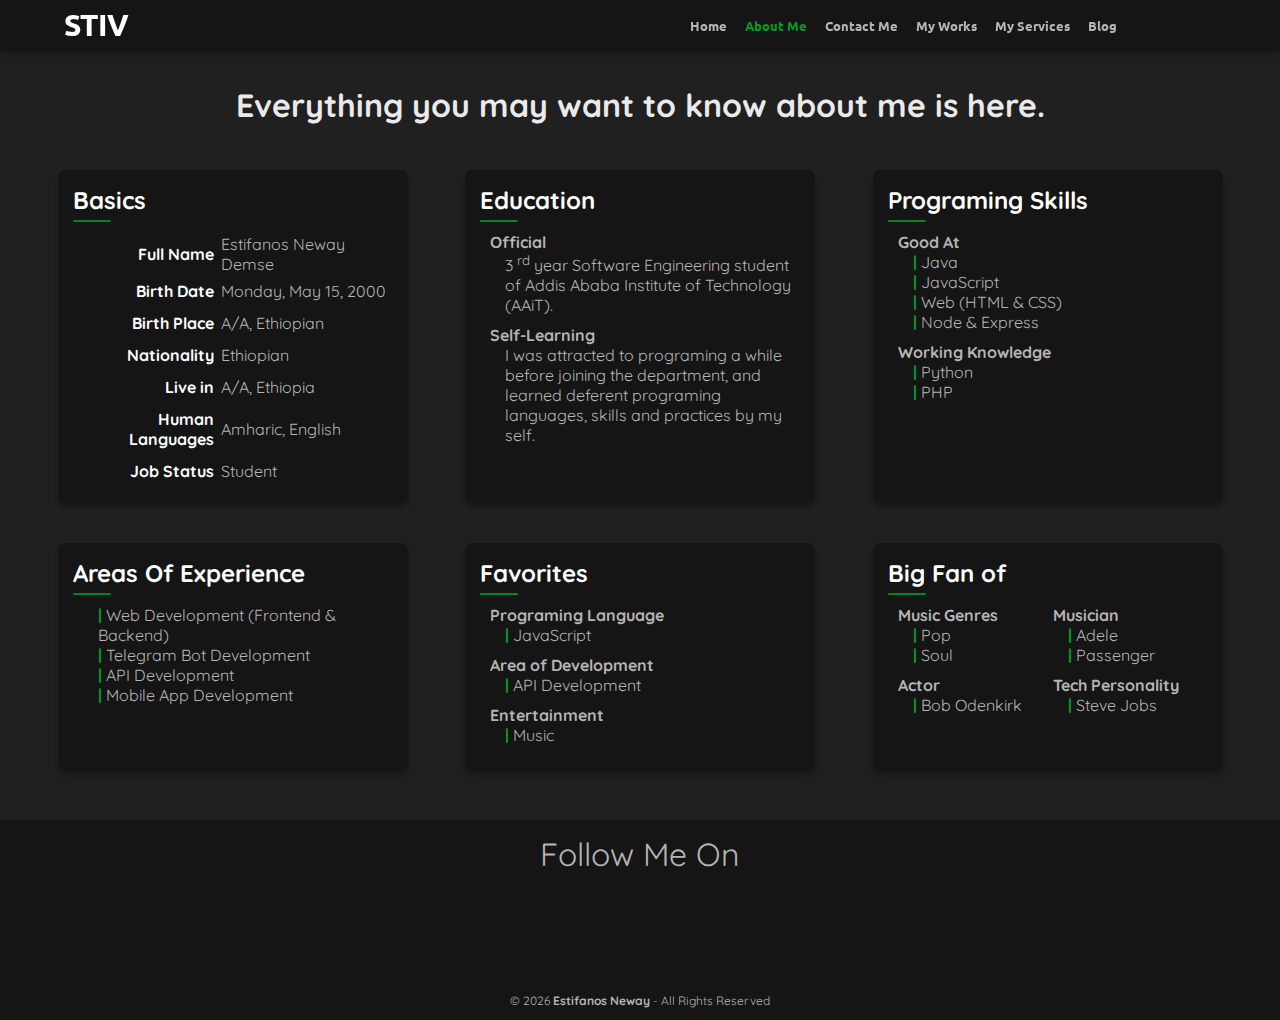
==== about.html @ 81a110c5 "my commit" ====
<!DOCTYPE html>
<html lang="en">

<head>
    <!-- meta tags -->
    <meta charset="UTF-8">
    <meta name="viewport" content="width=device-width, initial-scale=1.0">

    <!-- Styles -->
    <style id="theme">
        /* this will be filled by JS as needed */
    </style>
    <link href="./css/sheared.css" rel="stylesheet">
    <link href="./css/about.css" rel="stylesheet">

    <!-- favicon -->
    <link rel="icon" href="./images/favicon-32x32.png" type="image/png" sizes="32x32">
    <link rel="icon" href="./images/favicon-16x16.png" type="image/png" sizes="16x16">
    <link rel="icon" href="./images/favicon.ico" type="image/x-icon">

    <title>STIV | About</title>
</head>

<body>
    <header id="header">
        <!-- this will be filled by JS as needed -->
    </header>
    <!-- main body -->
    <main id="about">
        <h1 id="about_header" class="page-header">
            Everything you may want to know about me is here.
        </h1>
        <div id="about__main-content">
            <div class="about__detail">
                <h2 class="about__detail__header">
                    Basics
                </h2>
                <div class="about__detail__header-underline"></div>
                <table id="about__detail__table">
                    <tr class="about__detail__table__row">
                        <th class="about__detail__table__row_th">
                            Full Name
                        </th>
                        <td class="about__detail__table__row_td">
                            Estifanos Neway Demse
                        </td>
                    </tr>
                    <tr class="about__detail__table__row">
                        <th class="about__detail__table__row_th">
                            Birth Date
                        </th>
                        <td class="about__detail__table__row_td">
                            Monday, May 15, 2000
                        </td>
                    </tr>
                    <tr class="about__detail__table__row">
                        <th class="about__detail__table__row_th">
                            Birth Place
                        </th>
                        <td class="about__detail__table__row_td">
                            A/A, Ethiopian
                        </td>
                    </tr>
                    <tr class="about__detail__table__row">
                        <th class="about__detail__table__row_th">
                            Nationality
                        </th>
                        <td class="about__detail__table__row_td">
                            Ethiopian
                        </td>
                    </tr>
                    <tr class="about__detail__table__row">
                        <th class="about__detail__table__row_th">
                            Live in
                        </th>
                        <td class="about__detail__table__row_td">
                            A/A, Ethiopia
                        </td>
                    </tr>
                    <tr class="about__detail__table__row">
                        <th class="about__detail__table__row_th">
                            Human Languages
                        </th>
                        <td class="about__detail__table__row_td">
                            Amharic, English
                        </td>
                    </tr>
                    <tr class="about__detail__table__row">
                        <th class="about__detail__table__row_th">
                            Job Status
                        </th>
                        <td class="about__detail__table__row_td">
                            Student
                        </td>
                    </tr>
                </table>
            </div>
            <div class="about__detail">
                <h2 class="about__detail__header">
                    Education
                </h2>
                <div class="about__detail__header-underline"></div>
                <div class="about__detail__text">
                    <h4>Official</h4>
                    <p class="about__detail__text__description">
                        3 <sup>rd</sup> year Software Engineering student of Addis Ababa Institute of Technology
                        (AAiT).
                    </p>
                    <h4>Self-Learning</h4>
                    <p class="about__detail__text__description">
                        I was attracted to programing a while before joining the department, and
                        learned deferent programing languages, skills and practices by my self.
                    </p>
                </div>
            </div>
            <div class="about__detail">
                <h2 class="about__detail__header">
                    Programing Skills
                </h2>
                <div class="about__detail__header-underline"></div>
                <div class="about__detail__text">
                    <h4>Good At</h4>
                    <P class="about__detail__text__description">
                        <span class="sep">|</span>
                        Java
                        <br>
                        <span class="sep">|</span>
                        JavaScript
                        <br>
                        <span class="sep">|</span>
                        Web (HTML & CSS)
                        <br>
                        <span class="sep">|</span>
                        Node & Express
                    </P>
                    <h4>Working Knowledge</h4>
                    <P class="about__detail__text__description">
                        <span class="sep">|</span>
                        Python
                        <br>
                        <span class="sep">|</span>
                        PHP
                    </P>
                </div>
            </div>
            <div class="about__detail">
                <h2 class="about__detail__header">
                    Areas Of
                    Experience
                </h2>
                <div class="about__detail__header-underline"></div>
                <div class="about__detail__text">
                    <P class="about__detail__text__description">
                        <span class="sep">|</span>
                        Web Development (Frontend & Backend)
                        <br>
                        <span class="sep">|</span>
                        Telegram Bot Development
                        <br>
                        <span class="sep">|</span>
                        API Development
                        <br>
                        <span class="sep">|</span>
                        Mobile App Development
                    </P>
                </div>
            </div>
            <div class="about__detail">
                <h2 class="about__detail__header">
                    Favorites
                </h2>
                <div class="about__detail__header-underline"></div>
                <div class="about__detail__text">
                    <h4>Programing Language</h4>
                    <P class="about__detail__text__description">
                        <span class="sep">|</span>
                        JavaScript
                    </P>
                    <h4>Area of Development</h4>
                    <P class="about__detail__text__description">
                        <span class="sep">|</span>
                        API Development
                    </P>
                    <h4>Entertainment</h4>
                    <P class="about__detail__text__description">
                        <span class="sep">|</span>
                        Music
                    </P>
                </div>
                </p>
            </div>
            <div class="about__detail">
                <h2 class="about__detail__header">
                    Big Fan of
                </h2>
                <div class="about__detail__header-underline"></div>
                <div class="about__detail__text">
                    <div class="about__detail__text_divs">
                        <div class="about__detail__text_div">
                            <h4>Music Genres</h4>
                            <P class="about__detail__text__description">
                                <span class="sep">|</span>
                                Pop
                                <br>
                                <span class="sep">|</span>
                                Soul
                            </P>
                        </div>
                        <div class="about__detail__text_div">
                            <h4>Musician</h4>
                            <P class="about__detail__text__description">
                                <span class="sep">|</span>
                                Adele
                                <br>
                                <span class="sep">|</span>
                                Passenger
                            </P>
                        </div>
                        <div class="about__detail__text_div">
                            <h4>Actor</h4>
                            <P class="about__detail__text__description">
                                <span class="sep">|</span>
                                Bob Odenkirk
                            </P>
                        </div>
                        <div class="about__detail__text_div">
                            <h4>Tech Personality</h4>
                            <P class="about__detail__text__description">
                                <span class="sep">|</span>
                                Steve Jobs
                            </P>
                        </div>
                    </div>
                </div>
                </p>
            </div>
        </div>
    </main>

    <footer id="footer">
        <!-- this will be filled by JS as needed -->
    </footer>
</body>

<!-- scripts -->
<script>const PAGE_NAME = "about";</script>
<script src="./js/sheared.js"></script>
<script src="./js/iconify.js"></script>

</html>
---- css/sheared.css ----
@import url('https://fonts.googleapis.com/css2?family=Quicksand:wght@400;700&display=swap');
@import url('https://fonts.googleapis.com/css2?family=Ubuntu&display=swap');

/* sheared variables */
html {
    --header_height: 50px;
    --footer_height: 200px;
}

/* default styles */
* {
    margin: 0;
    padding: 0;
    max-width: 100vw;
}

a {
    color: inherit;
    text-decoration: none;
}

html {
    background-color: var(--background_color);
    color: var(--on_background_color);
    font-family: 'Quicksand', sans-serif;
    font-weight: regular;
}

textarea {
    font-family: 'Quicksand', sans-serif;
}

.btn {
    background-color: var(--primary_color);
    color: var(--on_primary_color);
    border-radius: 25px;
    box-shadow: 1px 1px 4px rgba(0, 0, 0, 0.5);
    text-align: center;
    overflow: hidden;
    cursor: pointer;
}
.sep{
    color: var(--primary_color-on-surface);
    font-weight: bold;
}
/* common styles */
main {
    min-height: calc(100vh - var(--footer_height));
}

.page-header {
    text-align: center;
    padding: 0 15px;
}

::-webkit-scrollbar {
    width: 0.5vw;
    background-color: var(--background_color);
}

::-webkit-scrollbar-thumb {
    background-color: var(--primary_color);
}
/* header */
header {
    font-family: 'Ubuntu', sans-serif;
    font-weight: bold;
    position: fixed;
    width: 100vw;
    display: flex;
    background-color: var(--surface_color);
    align-items: center;
    height: var(--header_height);
    z-index: 100;
    box-shadow: 0 5px 5px rgba(0, 0, 0, 0.25);
    transition-duration: 0.5s;
}

#header__logo {
    font-size: 30px;
    color: var(--logo_color);
    text-align: center;
    flex-basis: 15%;
}

#header__navs {
    display: flex;
    justify-content: flex-end;
    align-items: center;
    flex-basis: 73%;
}

.header__navs__nav {
    font-size: 13px;
    text-align: center;
    color: var(--on_surface_color);
    margin: 0 9px;
}
.header__navs__nav:hover{
    color: var(--primary_color-on-surface);
}

#header__right-icons-con {
    display: flex;
    justify-content: space-evenly;
    align-items: center;
    flex-grow: 1;
}

.header__right-icons-con__icon {
    color: var(--logo_color);
    font-size: 30px;
    cursor: pointer;
}

#header__right-icons-con__menu {
    display: none;
    font-size: 0;
}

#header__right-icons-con__menu__icon {
    font-size: 30px;
}

/* footer */
footer {
    margin-top: 30px;
    display: flex;
    flex-direction: column;
    align-items: center;
    justify-content: center;
    height: var(--footer_height);
    background-color: var(--surface_color);
}

#footer__header {
    color: var(--on_surface_color);
    font-weight: normal;
    flex-basis: 33%;
    display: flex;
    flex-direction: column;
    justify-content: center;
    text-align: center;
}

#footer__icon-con {
    flex-basis: 33%;
    display: flex;
    align-items: center;
    width: 400px;
    justify-content: space-between;
    color: var(--primary_color-on-surface);
}

.footer__icon-con__a {
    display: block;
    font-size: 0;
}

.footer__icon-con__a__icon {
    font-size: 40px;
}

#footer__copyright {
    color: var(--on_surface_color);
    font-weight: normal;
    font-size: 12px;
    flex-basis: 33%;
}

#footer__copyright__text {
    transform: translateY(20px);
    text-align: center;
    margin-top: 20px;
}

/* for screen width < 750 */

@media screen and (max-width: 750px) {

    header {
        background-color: unset;
        align-items: unset;
        display: grid;
        height: 300px;
        box-shadow: unset;
        /*  */
        grid-template-columns: repeat(10, 10%);
        grid-template-rows: var(--header_height) auto;
        align-items: center;
        grid-row-gap: 0;

    }

    #header__background-maker {
        background-color: var(--surface_color);
        box-shadow: 0 5px 5px rgba(0, 0, 0, 0.25);
        grid-column: 1 / -1;
        grid-row: 1 / 2;
        align-self: stretch;
    }

    #header__logo {
        text-align: unset;
        flex-basis: unset;
        font-size: 25px;
        /*  */
        grid-column: 1 / 5;
        grid-row: 1 / 2;
        padding-left: 13px;
    }

    #header__right-icons-con {
        display: unset;
        justify-content: unset;
        justify-content: unset;
        flex-grow: unset;
        /*  */
        grid-column: 5 / -1;
        grid-row: 1 / 2;
        justify-self: right;
    }

    #header__right-icons-con__menu {
        display: unset;
        /*  */
        font-size: 0;
        margin: 0 17px;
    }

    #header__right-icons-con__menu__icon {
        font-size: 28px;
    }

    #header__navs {
        display: none;
        flex-direction: column;
        justify-content: unset;
        align-items: flex-end;
        /*  */
        grid-column: 1 / -1;
        grid-row: 2 / -1;
        align-self: start;
        padding-right: 17px;
        padding-bottom: 10px;
        border-bottom-left-radius: 15px;
        border-bottom-right-radius: 15px;
        background-color: var(--surface_color);
        box-shadow: 0 5px 5px rgba(0, 0, 0, 0.25);

    }

    .header__navs__nav {
        font-size: 16px;
        text-align: unset;
        color: var(--on_surface_color);
        margin: unset;
        /*  */
        padding: 12px 0;
    }

    #header__checkbox:checked+#header__navs {
        display: flex;
    }

    #footer__icon-con {
        width: unset;
        font-size: 30px;
        flex-wrap: wrap;
        justify-content: center;
    }

    .footer__icon-con__a {
        margin: 0 10px;
    }
}
---- css/about.css ----
main {
    padding-top: 85px;
}

#about__main-content {
    display: flex;
    margin-top: 25px;
    flex-wrap: wrap;
    justify-content: space-evenly;
}
.about__detail {
    margin: 20px 0;
    background-color: var(--surface_color);
    color: var(--on_surface_color);
    padding: 15px;
    width: 25vw;
    border-radius: 7px;
    box-shadow: 0 5px 5px rgba(0, 0, 0, 0.25);
}
 
.about__detail__table__row_th {
    padding: 5px 5px 5px 0;
    color: var(--headline_color);
    text-align: right;
}

.about__detail__header {
    color: var(--headline_color);
}
.about__detail__text {
    font-size: 16px;
    padding-left: 10px;
}
.about__detail__text_divs{
    display:flex;
    flex-wrap:wrap;
}
.about__detail__text_div{
    flex-basis:50%;
}
.about__detail__text__description {
    padding: 0 0 10px 15px;
}

.about__detail__header-underline {
    height: 2px;
    width: 3vw;
    margin: 5px 0;
    background-color: var(--primary_color);
    border-radius: 10px;
    margin-bottom:10px;
}

@media screen and (max-width: 750px) {
    #about__main-content {
        /*  */
        flex-direction: column;
        align-items: center;
    }

    .about__detail {
        margin: 0;
        width: 80vw;
        /*  */
        margin-top: 20px;
    }
    .about__detail__text {
        font-size: 16px;
    }

    .about__detail__header-underline {
        width: 10vw;
    }

}
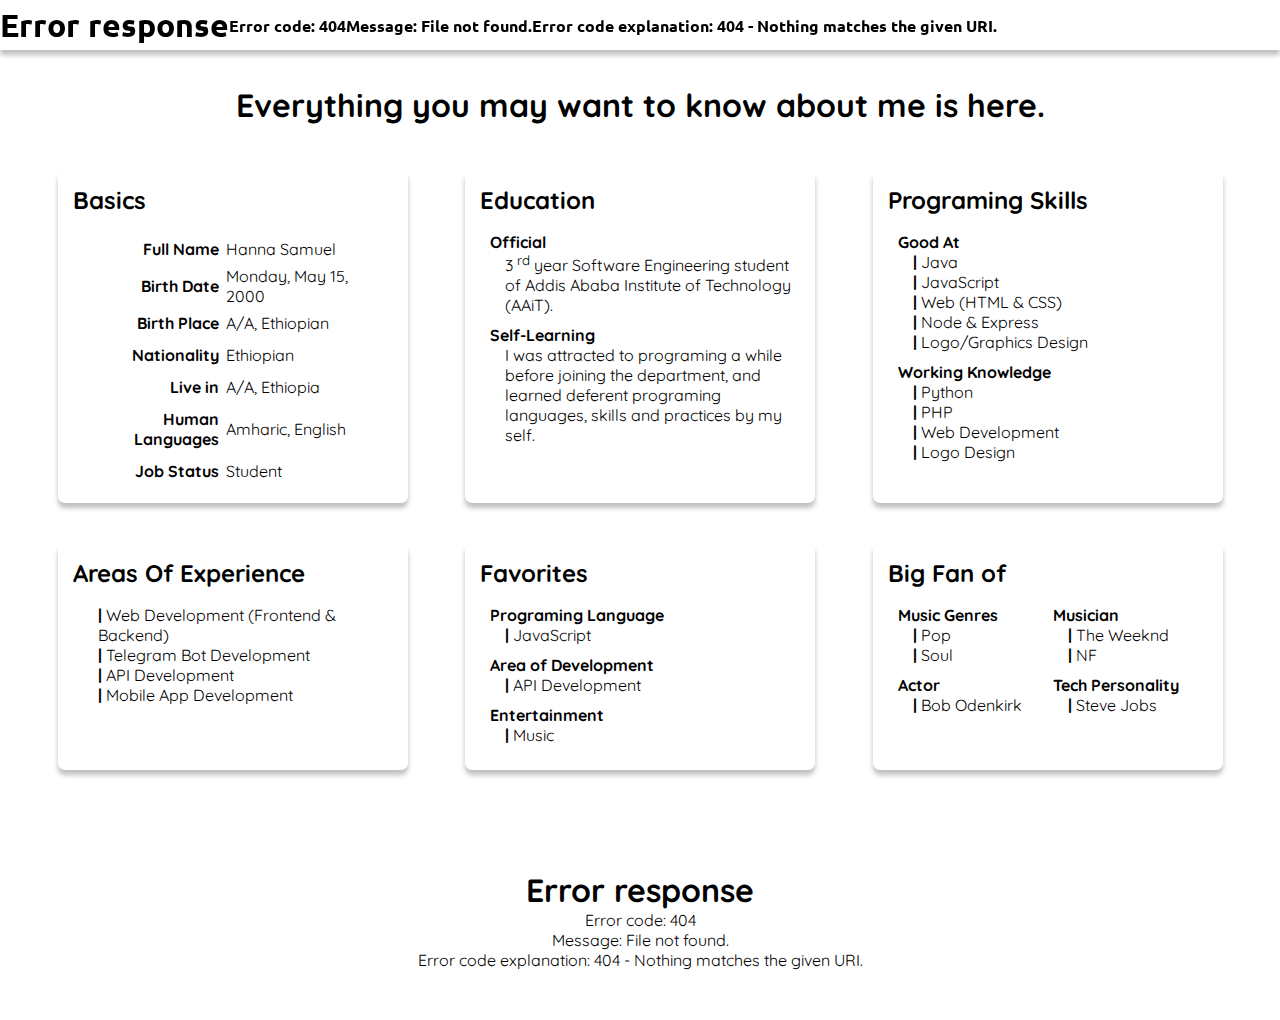
==== commit b7af0055: "my commit" ====
--- a/about.html
+++ b/about.html
@@ -18,7 +18,7 @@
     <link rel="icon" href="./images/favicon-16x16.png" type="image/png" sizes="16x16">
     <link rel="icon" href="./images/favicon.ico" type="image/x-icon">
 
-    <title>STIV | About</title>
+    <title>About | Hanicho</title>
 </head>
 
 <body>
@@ -42,7 +42,7 @@
                             Full Name
                         </th>
                         <td class="about__detail__table__row_td">
-                            Estifanos Neway Demse
+                            Hanna Samuel 
                         </td>
                     </tr>
                     <tr class="about__detail__table__row">
@@ -132,6 +132,9 @@
                         <br>
                         <span class="sep">|</span>
                         Node & Express
+                        <br>
+                        <span class="sep">|</span>
+                        Logo/Graphics Design
                     </P>
                     <h4>Working Knowledge</h4>
                     <P class="about__detail__text__description">
@@ -140,6 +143,12 @@
                         <br>
                         <span class="sep">|</span>
                         PHP
+                        <br>
+                        <span class="sep">|</span>
+                        Web Development
+                        <br>
+                        <span class="sep">|</span>
+                        Logo Design
                     </P>
                 </div>
             </div>
@@ -210,10 +219,10 @@
                             <h4>Musician</h4>
                             <P class="about__detail__text__description">
                                 <span class="sep">|</span>
-                                Adele
+                                The Weeknd
                                 <br>
                                 <span class="sep">|</span>
-                                Passenger
+                                NF
                             </P>
                         </div>
                         <div class="about__detail__text_div">
--- a/css/sheared.css
+++ b/css/sheared.css
@@ -271,6 +271,6 @@
     }
 
     .footer__icon-con__a {
-        margin: 0 10px;
+        margin: 0 5.5vw;
     }
 }